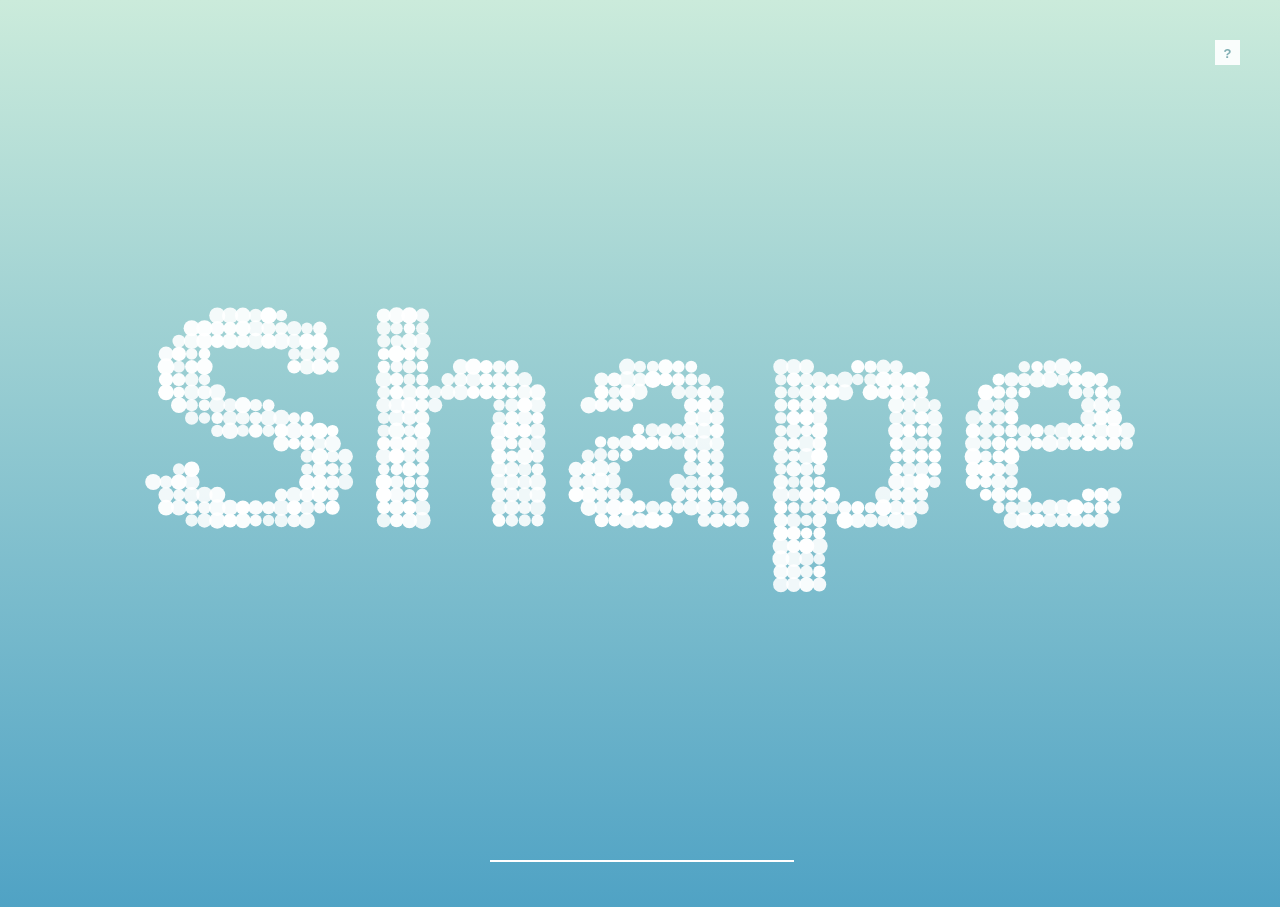
==== canvas-side-text/index.html @ 4c7acc38 "这是别人写的一个例子，相当牛逼" ====
<!DOCTYPE html>
<html>

<head>

  <meta charset="UTF-8">

  <title>HTML5 Canvas粒子效果文字动画特效DEMO演示</title>

  <link rel="stylesheet" href="css/normalize.css">

    <link rel="stylesheet" href="css/style.css" media="screen" type="text/css" />

</head>

<body>
<div style="text-align:center;clear:both;position:absolute;top:0;left:260px">
<script src="/gg_bd_ad_720x90.js" type="text/javascript"></script>
<script src="/follow.js" type="text/javascript"></script>
</div>
<canvas class="canvas"></canvas>

<div class="help">?</div> 

<div class="ui">
  <input class="ui-input" type="text" />
  <span class="ui-return">↵</span>
</div>

<div class="overlay">
  <div class="tabs">
    <div class="tabs-labels"><span class="tabs-label">Commands</span><span class="tabs-label">Info</span><span class="tabs-label">Share</span></div>

    <div class="tabs-panels">
      <ul class="tabs-panel commands">
        <li class="commands-item"><span class="commands-item-title">Text</span><span class="commands-item-info" data-demo="Hello :)">Type anything</span><span class="commands-item-action">Demo</span></li>
        <li class="commands-item"><span class="commands-item-title">Countdown</span><span class="commands-item-info" data-demo="#countdown 10">#countdown<span class="commands-item-mode">number</span></span><span class="commands-item-action">Demo</span></li>
        <li class="commands-item"><span class="commands-item-title">Time</span><span class="commands-item-info" data-demo="#time">#time</span><span class="commands-item-action">Demo</span></li>
        <li class="commands-item"><span class="commands-item-title">Rectangle</span><span class="commands-item-info" data-demo="#rectangle 30x15">#rectangle<span class="commands-item-mode">width x height</span></span><span class="commands-item-action">Demo</span></li>
        <li class="commands-item"><span class="commands-item-title">Circle</span><span class="commands-item-info" data-demo="#circle 25">#circle<span class="commands-item-mode">diameter</span></span><span class="commands-item-action">Demo</span></li>

        <li class="commands-item commands-item--gap"><span class="commands-item-title">Animate</span><span class="commands-item-info" data-demo="The time is|#time|#countdown 3|#icon thumbs-up"><span class="commands-item-mode">command1</span>&nbsp;|<span class="commands-item-mode">command2</span></span><span class="commands-item-action">Demo</span></li>
      </ul>

      <div class="tabs-panel ui-details">
        <div class="ui-details-content">
          <h1>Shape Shifter</h1>
          <p>
            An experiment by <a href="//www.kennethcachia.com" target="_blank">Kenneth Cachia<a/>.<br/>
            <a href="//fortawesome.github.io/Font-Awesome/#icons-new" target="_blank">Font Awesome</a> is being used to render all #icons.
          </p>

          <br/><p>Visit <a href="http://www.kennethcachia.com/shape-shifter/?a=#icon thumbs-up" target="_blank">Shape Shifter</a> to use icons.</p>
        </div>
      </div>

      <div class="tabs-panel ui-share">
        <div class="ui-share-content">
          <h1>Sharing</h1>
          <p>Simply add <em>?a=</em> to the current URL to share any static or animated text. Examples:</p>
          <p>
            <a href="http://www.kennethcachia.com/shape-shifter?a=Hello" target="_blank">www.kennethcachia.com/shape-shifter?a=Hello</a><br/>
            <a href="http://www.kennethcachia.com/shape-shifter?a=Hello|#countdown 3" target="_blank">www.kennethcachia.com/shape-shifter?a=Hello|#countdown 3</a>
          </p>
        </div>
      </div>
    </div>
  </div>
</div>

  <script src="js/index.js"></script>

</body>

</html>
---- canvas-side-text/css/style.css ----
body {
  font-family: "Avenir", "Helvetica Neue", Helvetica, Arial, sans-serif;
  background: #79a8ae;
  color: #666;
  font-size: 16px;
  line-height: 1.5em;
}

h1 {
  color: #111;
  margin: 0 0 12px 0;
  font-size: 24px;
  line-height: 1.5em;
}

p {
  margin: 0 0 10x 0;
}

a {
  color: #888;
  text-decoration: none;
  border-bottom: 1px solid #ccc;
}

a:hover {
  border-bottom-color: #888;
}

body,
.overlay {
  -webkit-perspective: 1000;
  -webkit-perspective-origin-y: 25%;
}

.body--ready {
  /* Ideas
  background: -webkit-linear-gradient(top, #e2b986 -10%, #241c35 140%);
  background: -webkit-linear-gradient(top, #c97369 -40%, #241c35 130%);
  background: -webkit-linear-gradient(top, #fac4c4 -10%, #606386 140%);
  background: -webkit-linear-gradient(top, #519ab0 0%, #414A6D 110%);
  background: -webkit-linear-gradient(top, rgb(129, 0, 170) 0%, rgb(43, 4, 114) 110%);
  background: -webkit-linear-gradient(top, rgb(163, 235, 189) 0%, rgb(16, 93, 145) 110%);
  background: -webkit-linear-gradient(top, rgb(165, 103, 189) 0%, rgb(75, 233, 214) 120%);
  */

  background: -webkit-linear-gradient(top, rgb(203, 235, 219) 0%, rgb(55, 148, 192) 120%);
  background: -moz-linear-gradient(top, rgb(203, 235, 219) 0%, rgb(55, 148, 192) 120%);
  background: -o-linear-gradient(top, rgb(203, 235, 219) 0%, rgb(55, 148, 192) 120%);
  background: -ms-linear-gradient(top, rgb(203, 235, 219) 0%, rgb(55, 148, 192) 120%);
  background: linear-gradient(top, rgb(203, 235, 219) 0%, rgb(55, 148, 192) 120%);
}

.body--ready .overlay {
  -webkit-transition: -webkit-transform 0.7s cubic-bezier(0.694, 0.0482, 0.335, 1),
                      opacity 0.7s cubic-bezier(0.694, 0.0482, 0.335, 1);
  -moz-transition: -moz-transform 0.7s cubic-bezier(0.694, 0.0482, 0.335, 1),
                      opacity 0.7s cubic-bezier(0.694, 0.0482, 0.335, 1);
  -ms-transition: -ms-transform 0.7s cubic-bezier(0.694, 0.0482, 0.335, 1),
                      opacity 0.7s cubic-bezier(0.694, 0.0482, 0.335, 1);
  -o-transition: -o-transform 0.7s cubic-bezier(0.694, 0.0482, 0.335, 1),
                      opacity 0.7s cubic-bezier(0.694, 0.0482, 0.335, 1);
  transition: transform 0.7s cubic-bezier(0.694, 0.0482, 0.335, 1),
                      opacity 0.7s cubic-bezier(0.694, 0.0482, 0.335, 1);
}


.ui {
  position: absolute;
  left: 50%;
  bottom: 5%;
  width: 300px;
  margin-left: -150px;
}

.ui-input {
  width: 100%;
  height: 50px;
  background: none;
  font-size: 24px;
  font-weight: bold;
  color: #fff;
  text-align: center;
  border: none;
  border-bottom: 2px solid white;
}

.ui-input:focus {
  outline: none;
  border: none;
  border-bottom: 2px solid white;
}

.ui-return {
  display: none;
  position: absolute;
  top: 20px;
  right: 0;
  padding: 3px 2px 0 2px;
  font-size: 10px;
  line-height: 10px;
  color: #fff;
  border: 1px solid #fff;
}

.ui--enter .ui-return {
  display: block;
}

.ui--wide {
  width: 76%;
  margin-left: 12%;
  left: 0;
}

.ui--wide .ui-return {
  right: -20px;
}

.help {
  position: absolute;
  top: 40px;
  right: 40px;
  width: 25px;
  height: 25px;
  text-align: center;
  font-size: 13px;
  line-height: 27px;
  font-weight: bold;
  cursor: pointer;
  background: #fff;
  color: #79a8ae;
  opacity: .9;

  -webkit-transition: opacity 0.1s cubic-bezier(0.694, 0.0482, 0.335, 1);
  -moz-transition: opacity 0.1s cubic-bezier(0.694, 0.0482, 0.335, 1);
  -ms-transition: opacity 0.1s cubic-bezier(0.694, 0.0482, 0.335, 1);
  -o-transition: opacity 0.1s cubic-bezier(0.694, 0.0482, 0.335, 1);
  transition: opacity 0.1s cubic-bezier(0.694, 0.0482, 0.335, 1);
}

.help:hover {
  opacity: 1;
}

.overlay {
  position: absolute;
  top: 50%;
  left: 50%;
  width: 550px;
  height: 490px;
  margin: -260px 0 0 -275px;
  opacity: 0;

  -webkit-transform: rotateY(90deg);
  -moz-transform: rotateY(90deg);
  -ms-transform: rotateY(90deg);
  -o-transform: rotateY(90deg);
  transform: rotateY(90deg);
}

.overlay--visible {
  opacity: 1;

  -webkit-transform: rotateY(0);
  -moz-transform: rotateY(0);
  -ms-transform: rotateY(0);
  -o-transform: rotateY(0);
  transform: rotateY(0);
}

.ui-share,
.ui-details {
  opacity: .9;
  background: #fff;
  z-index: 2;
}

.ui-details-content,
.ui-share-content {
  padding: 100px 50px;
}

.commands {
  margin: 0;
  padding: 0;
  list-style: none;
  cursor: pointer;
}

.commands-item {
  font-size: 12px;
  line-height: 22px;
  font-weight: bold;
  text-transform: uppercase;
  letter-spacing: 1px;
  padding: 20px;
  background: #fff;
  margin-top: 1px;
  color: #333;
  opacity: .9;

  -webkit-transition: -webkit-transform 0.7s cubic-bezier(0.694, 0.0482, 0.335, 1),
                      opacity 0.1s cubic-bezier(0.694, 0.0482, 0.335, 1);
  -moz-transition: -moz-transform 0.1s cubic-bezier(0.694, 0.0482, 0.335, 1),
                      opacity 0.1s cubic-bezier(0.694, 0.0482, 0.335, 1);
  -ms-transition: -ms-transform 0.1s cubic-bezier(0.694, 0.0482, 0.335, 1),
                      opacity 0.1s cubic-bezier(0.694, 0.0482, 0.335, 1);
  -o-transition: -o-transform 0.1s cubic-bezier(0.694, 0.0482, 0.335, 1),
                      opacity 0.1s cubic-bezier(0.694, 0.0482, 0.335, 1);
  transition: transform 0.1s cubic-bezier(0.694, 0.0482, 0.335, 1),
                      opacity 0.1s cubic-bezier(0.694, 0.0482, 0.335, 1);
}

.commands-item--gap {
  margin-top: 9px;
}

.commands-item:hover {
  opacity: 1;
}

.commands-item:hover .commands-item-action {
  background: #333;
}

.commands-item a {
  display: inline-block;
}

.commands-item-mode {
  display: inline-block;
  margin-left: 3px;
  font-style: italic;
  color: #ccc;
}

.commands-item-title {
  display: inline-block;
  width: 150px;
}

.commands-item-info {
  display: inline-block;
  width: 300px;
  font-size: 14px;
  text-transform: none;
  letter-spacing: 0;
  font-weight: normal;
  color: #aaa;
}

.commands-item-action {
  display: inline-block;
  float: right;
  margin-top: 3px;
  text-transform: uppercase;
  font-size: 10px;
  line-height: 10px;
  color: #fff;
  background: #90c9d1;
  padding: 5px 10px 4px 10px;
  border-radius: 3px;
}

.commands-item:first-child {
  margin-top: 0;
}

.twitter-share {
  position: absolute;
  top: 4px;
  right: 20px;
}


.tabs-labels {
  margin-bottom: 9px;
}

.tabs-label {
  display: inline-block;
  background: #fff;
  padding: 10px 20px;
  font-size: 12px;
  line-height: 22px;
  font-weight: bold;
  text-transform: uppercase;
  letter-spacing: 1px;
  color: #333;
  opacity: .5;
  cursor: pointer;
  margin-right: 2px;

  -webkit-transition: opacity 0.1s cubic-bezier(0.694, 0.0482, 0.335, 1);
  -moz-transition: opacity 0.1s cubic-bezier(0.694, 0.0482, 0.335, 1);
  -ms-transition: opacity 0.1s cubic-bezier(0.694, 0.0482, 0.335, 1);
  -o-transition: opacity 0.1s cubic-bezier(0.694, 0.0482, 0.335, 1);
  transition: opacity 0.1s cubic-bezier(0.694, 0.0482, 0.335, 1);
}

.tabs-label:hover {
  opacity: .9;
}

.tabs-label--active {
  opacity: .9;
}

.tabs-panel {
  display: none;
}

.tabs-panel--active {
  display: block;
}

.tab-panel {
  position: absolute;
  top: 0;
  left: 0;
  width: 100%;
}

.touch .ui-input {
  display: none;
}
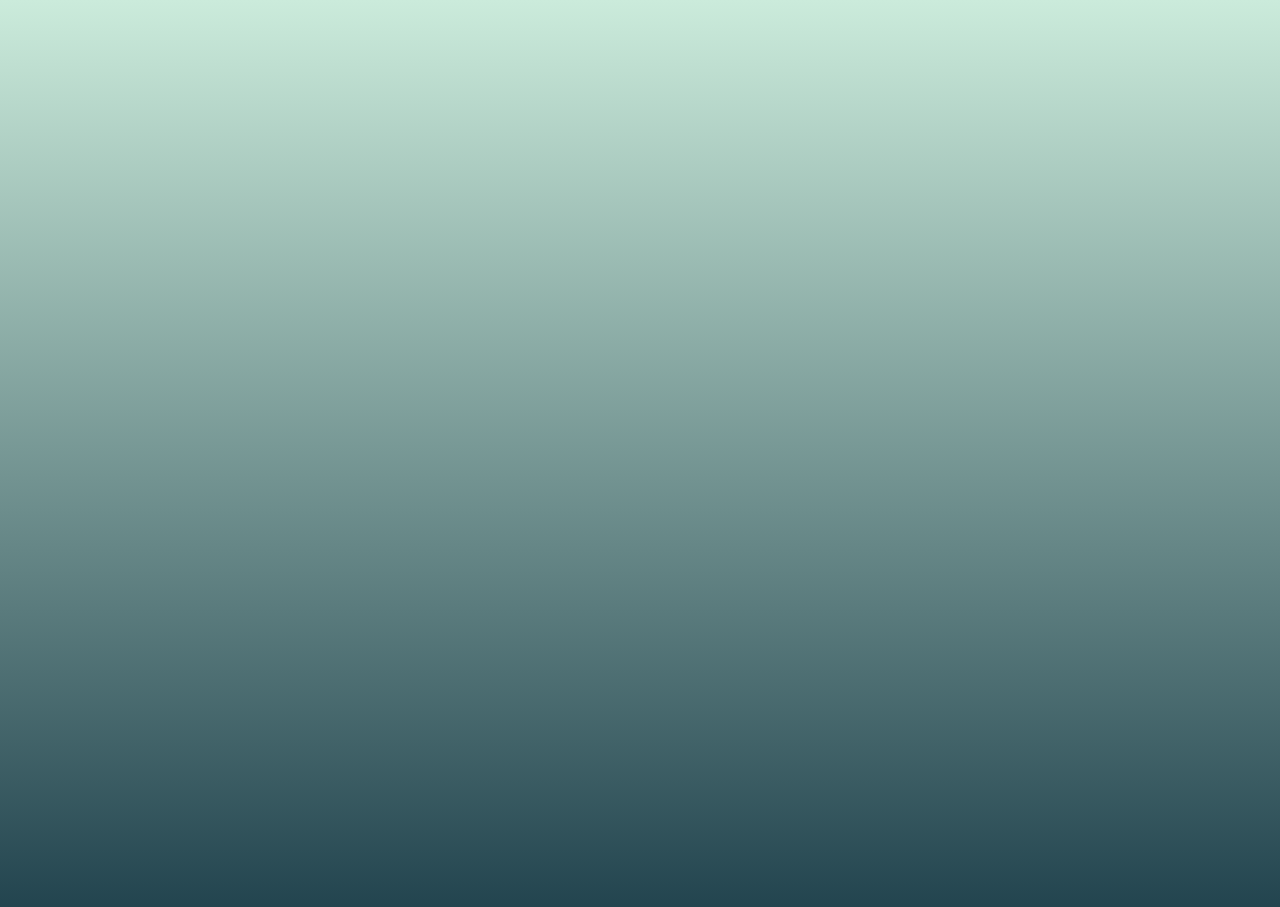
==== commit 10c13cea: "效果不理想，放弃" ====
--- a/canvas-side-text/index.html
+++ b/canvas-side-text/index.html
@@ -7,19 +7,29 @@
 
   <title>HTML5 Canvas粒子效果文字动画特效DEMO演示</title>
 
-  <link rel="stylesheet" href="css/normalize.css">
+  <!-- <link rel="stylesheet" href="css/normalize.css"> -->
 
     <link rel="stylesheet" href="css/style.css" media="screen" type="text/css" />
 
+    <style type="text/css">
+    /*  .canvas{
+        position: absolute;
+        top: 0;
+        left: 0;
+      }*/
+    </style>
 </head>
 
 <body>
-<div style="text-align:center;clear:both;position:absolute;top:0;left:260px">
+<!-- <div style="text-align:center;clear:both;position:absolute;top:0;left:260px">
 <script src="/gg_bd_ad_720x90.js" type="text/javascript"></script>
 <script src="/follow.js" type="text/javascript"></script>
-</div>
-<canvas class="canvas"></canvas>
+</d iv>-->
+<canvas class="canvas" id="canvasApp"></canvas>
+<!-- <canvas class="canvas" id="canvasApp2"></canvas> -->
 
+
+<!-- 
 <div class="help">?</div> 
 
 <div class="ui">
@@ -65,8 +75,8 @@
         </div>
       </div>
     </div>
-  </div>
-</div>
+  </div> 
+</div> -->
 
   <script src="js/index.js"></script>
 
--- a/canvas-side-text/css/style.css
+++ b/canvas-side-text/css/style.css
@@ -5,6 +5,7 @@
   color: #666;
   font-size: 16px;
   line-height: 1.5em;
+  margin: 0;
 }
 
 h1 {
@@ -34,6 +35,15 @@
   -webkit-perspective-origin-y: 25%;
 }
 
+.body--ready {
+    background: -webkit-linear-gradient(top, rgb(203, 235, 219) 0%, rgb(1, 35, 51) 120%);
+    background: -moz-linear-gradient(top, rgb(203, 235, 219) 0%, rgb(55, 148, 192) 120%);
+    background: -o-linear-gradient(top, rgb(203, 235, 219) 0%, rgb(55, 148, 192) 120%);
+    background: -ms-linear-gradient(top, rgb(203, 235, 219) 0%, rgb(55, 148, 192) 120%);
+    background: linear-gradient(top, rgb(203, 235, 219) 0%, rgb(55, 148, 192) 120%);
+}
+
+/*
 .body--ready {
   /* Ideas
   background: -webkit-linear-gradient(top, #e2b986 -10%, #241c35 140%);
@@ -43,7 +53,7 @@
   background: -webkit-linear-gradient(top, rgb(129, 0, 170) 0%, rgb(43, 4, 114) 110%);
   background: -webkit-linear-gradient(top, rgb(163, 235, 189) 0%, rgb(16, 93, 145) 110%);
   background: -webkit-linear-gradient(top, rgb(165, 103, 189) 0%, rgb(75, 233, 214) 120%);
-  */
+  
 
   background: -webkit-linear-gradient(top, rgb(203, 235, 219) 0%, rgb(55, 148, 192) 120%);
   background: -moz-linear-gradient(top, rgb(203, 235, 219) 0%, rgb(55, 148, 192) 120%);
@@ -51,6 +61,7 @@
   background: -ms-linear-gradient(top, rgb(203, 235, 219) 0%, rgb(55, 148, 192) 120%);
   background: linear-gradient(top, rgb(203, 235, 219) 0%, rgb(55, 148, 192) 120%);
 }
+*/
 
 .body--ready .overlay {
   -webkit-transition: -webkit-transform 0.7s cubic-bezier(0.694, 0.0482, 0.335, 1),
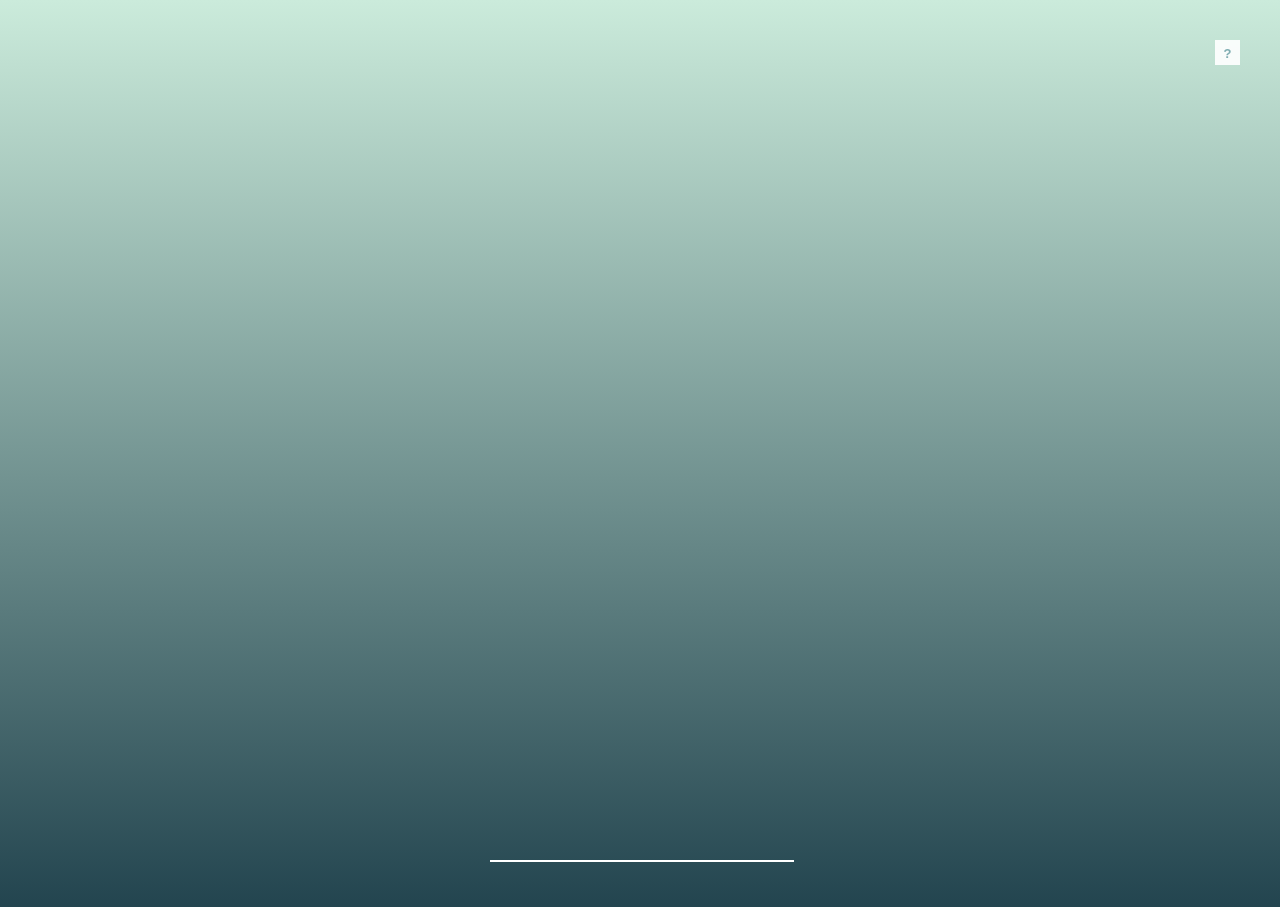
==== commit 618e51fd: "1703201433" ====
--- a/canvas-side-text/index.html
+++ b/canvas-side-text/index.html
@@ -29,7 +29,7 @@
 <!-- <canvas class="canvas" id="canvasApp2"></canvas> -->
 
 
-<!-- 
+
 <div class="help">?</div> 
 
 <div class="ui">
@@ -76,7 +76,7 @@
       </div>
     </div>
   </div> 
-</div> -->
+</div> 
 
   <script src="js/index.js"></script>
 
